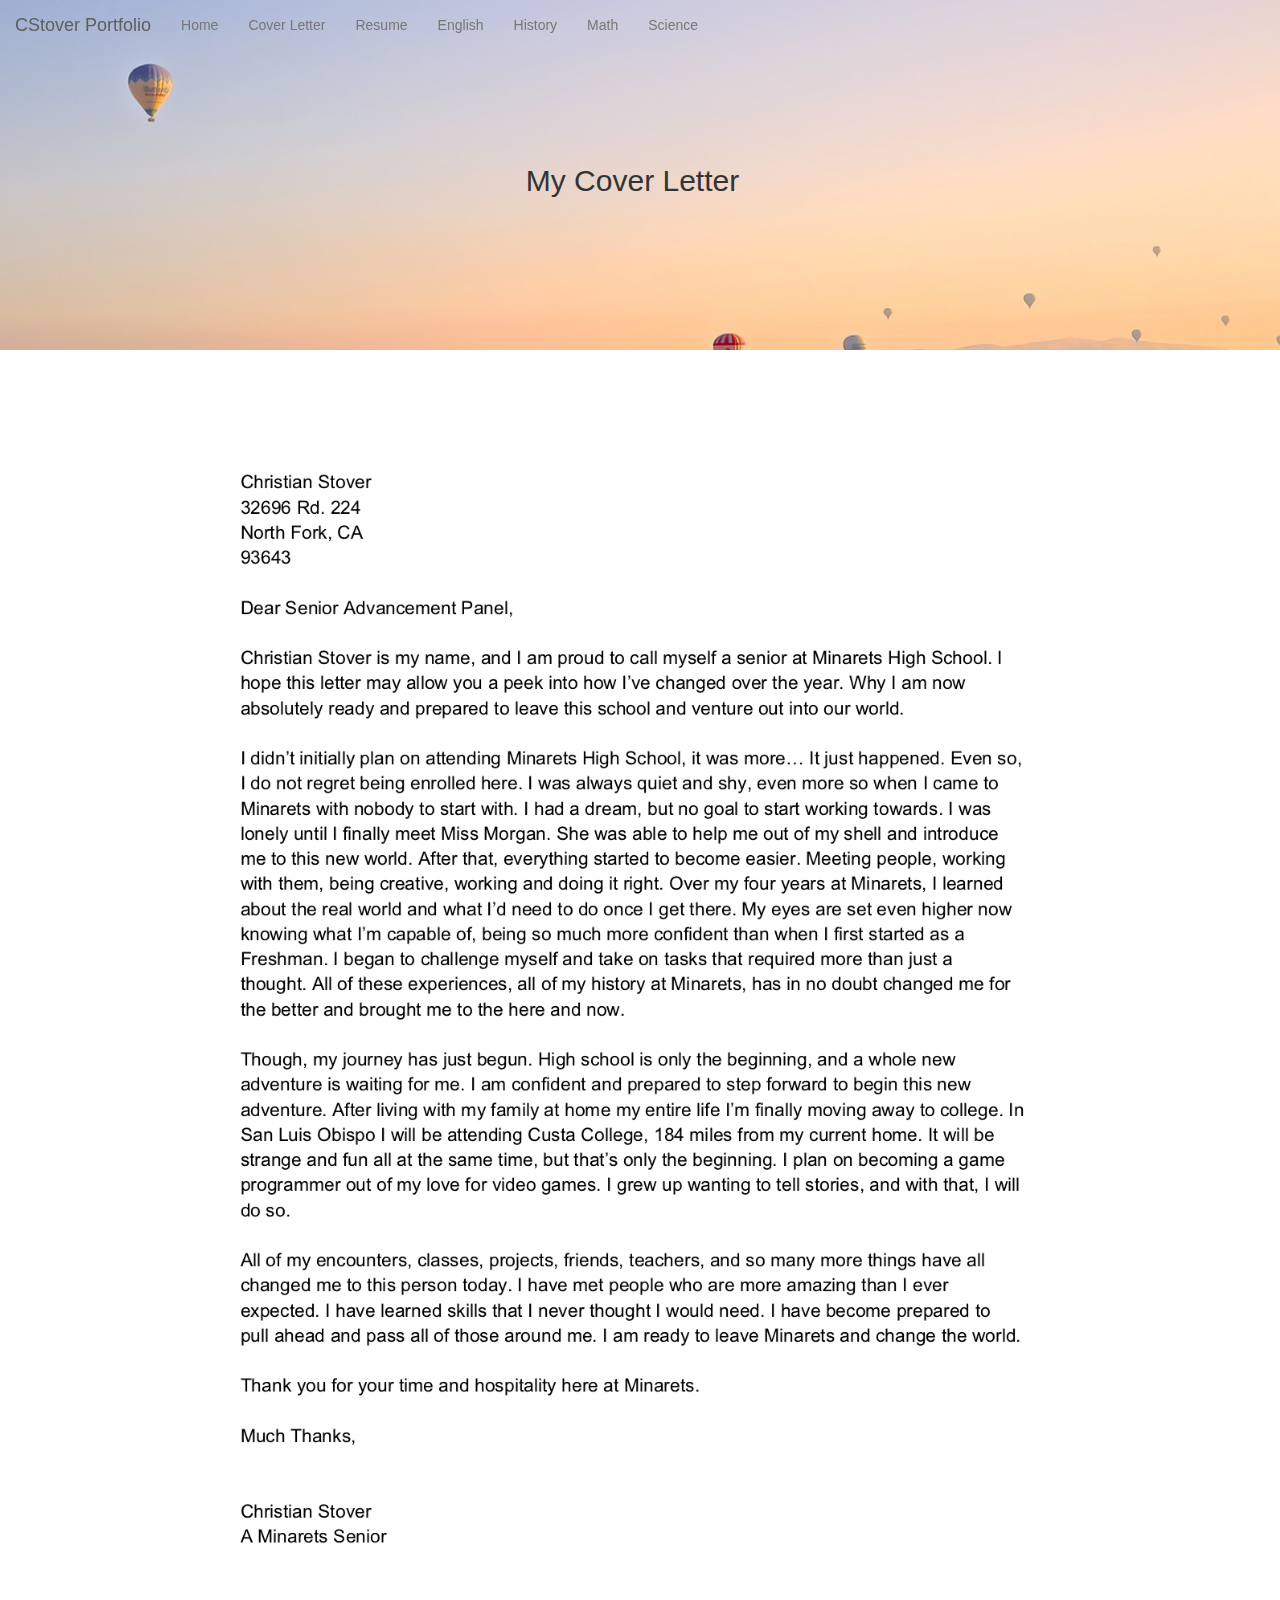
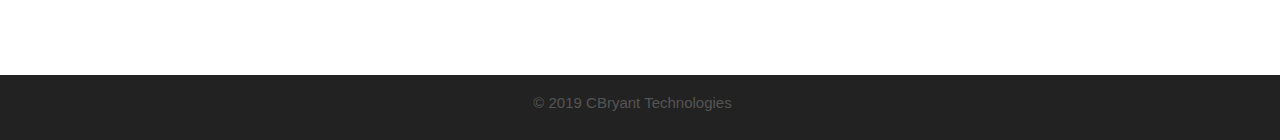
==== cover-letter.html @ 652154ef "Home and Letter, all pages" ====
<!DOCTYPE html>
<html lang="en">
  <head>
    <meta charset="utf-8">
    <meta http-equiv="X-UA-Compatible" content="IE=edge">
    <meta name="viewport" content="width=device-width, initial-scale=1">
    <!-- The above 3 meta tags *must* come first in the head; any other head content must come *after* these tags -->
    <title>CS Portfolio</title>

    <!-- Fonts -->
    <link href='https://fonts.googleapis.com/css?family=Ubuntu:400,400italic,700|Raleway:400,400italic,700|Quicksand:400,700' rel='stylesheet' type='text/css'>

    <!-- Font Awesome -->
    <link rel="stylesheet" href="font-awesome-4.6.3/css/font-awesome.min.css">

    <!-- Bootstrap -->
    <link href="css/bootstrap.min.css" rel="stylesheet">
    <link rel="stylesheet" href="css/cover-letter.css">

    <!-- HTML5 shim and Respond.js for IE8 support of HTML5 elements and media queries -->
    <!-- WARNING: Respond.js doesn't work if you view the page via file:// -->
    <!--[if lt IE 9]>
      <script src="https://oss.maxcdn.com/html5shiv/3.7.2/html5shiv.min.js"></script>
      <script src="https://oss.maxcdn.com/respond/1.4.2/respond.min.js"></script>
    <![endif]-->
  </head>
  <body>

    <!-- Nav -->
    <nav class="navbar navbar-default navbar-fixed-top navigation">
      <div class="container-fluid">
        <!-- Brand and toggle get grouped for better mobile display -->
        <div class="navbar-header">
          <button type="button" class="navbar-toggle collapsed" data-toggle="collapse" data-target="#bs-example-navbar-collapse-1" aria-expanded="false">
            <span class="sr-only">Toggle navigation</span>
            <span class="icon-bar"></span>
            <span class="icon-bar"></span>
            <span class="icon-bar"></span>
          </button>
          <a class="navbar-brand" href="index.html">CStover Portfolio</a>
        </div>

        <!-- Collect the nav links, forms, and other content for toggling -->
        <div class="collapse navbar-collapse" id="bs-example-navbar-collapse-1">
          <ul class="nav navbar-nav">
            <li><a href="index.html">Home</a></li>
            <li><a href="cover-letter.html">Cover Letter</a></li>
            <li><a href="resume.html">Resume</a></li>
            <li><a href="english.html">English</a></li>
            <li><a href="history.html">History</a></li>
            <li><a href="math.html">Math</a></li>
            <li><a href="science.html">Science</a></li>
          </ul>
        </div><!-- /.navbar-collapse -->
      </div><!-- /.container-fluid -->
    </nav>
    <!-- Nav End -->

    <!-- Hero -->
    <div id="hero" class="img-responsive">
      <div class="row">
        <div class="col-sm-6 col-sm-offset-3 quote-box">
          <h2>My Cover Letter</h2>
        </div>
      </div>
    </div>
    <!-- Hero End -->

    <!-- Home Page -->
    <div id="homeMe">
      <div class="row">
        <div class="col-sm-12 letter-box">
          <img src="img/SAP-Cover-Letter.jpg" class="col-sm-10 col-sm-offset-1 letter">
        </div>
      </div>
    </div>
    <!-- Home Page End -->

    <!-- Footer -->
    <footer class="row">
      <div class="col-sm-12">
        <h3>&copy; 2019 CBryant Technologies</h3>
      </div>
    </footer>




    <!-- jQuery (necessary for Bootstrap's JavaScript plugins) -->
    <script src="https://ajax.googleapis.com/ajax/libs/jquery/1.11.3/jquery.min.js"></script>
    <!-- Include all compiled plugins (below), or include individual files as needed -->
    <script src="js/bootstrap.min.js"></script>
  </body>
</html>
---- css/cover-letter.css ----
/* Fonts */



/* Nav */

.navigation{
  background-color: rgba(0,0,0,0);
  border: none;
}

/* Hero */

#hero{
  background-image: url("../img/cover-letter-hero.jpeg");
  background-attachment: fixed;
  background-size: cover;
  background-position: center;
  min-height: 350px;
}

#hero h2{
  text-align: center;
  position: relative;
  top: 40px;
}

.quote-box{
  padding-top: 8%;
}

/* Cover Letter */

.letter{
  /*width: 75%;*/
}

/* Footer */

footer{
  height: 65px;
  background-color: #222;
}

footer h3{
  text-align: center;
  color: #555;
  font-size: 15px;
}
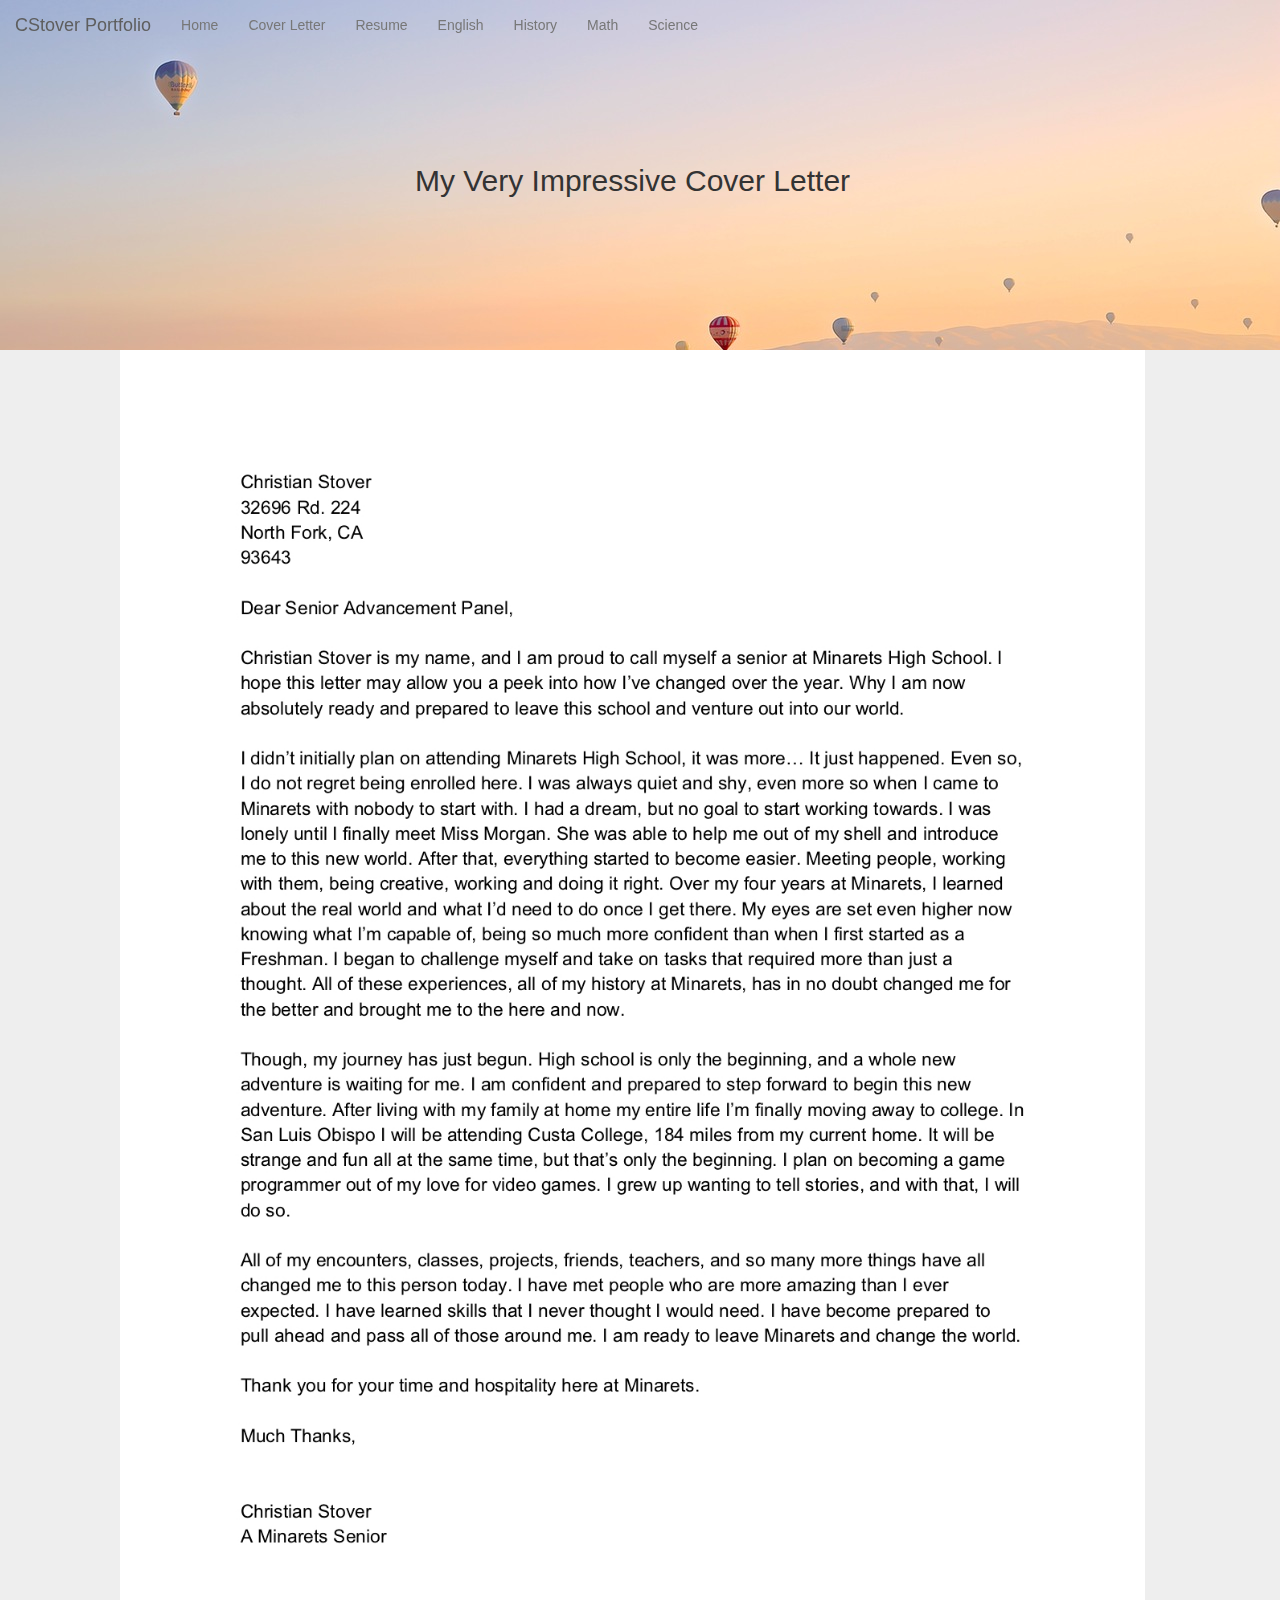
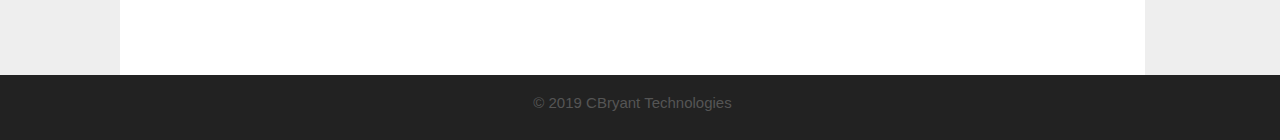
==== commit 5a91791e: "Resume and English pages" ====
--- a/cover-letter.html
+++ b/cover-letter.html
@@ -6,6 +6,9 @@
     <meta name="viewport" content="width=device-width, initial-scale=1">
     <!-- The above 3 meta tags *must* come first in the head; any other head content must come *after* these tags -->
     <title>CS Portfolio</title>
+
+    <!-- Favicon Logo -->
+    <link rel="icon" href="img/minarets-favicon-logo.png">
 
     <!-- Fonts -->
     <link href='https://fonts.googleapis.com/css?family=Ubuntu:400,400italic,700|Raleway:400,400italic,700|Quicksand:400,700' rel='stylesheet' type='text/css'>
@@ -60,7 +63,7 @@
     <div id="hero" class="img-responsive">
       <div class="row">
         <div class="col-sm-6 col-sm-offset-3 quote-box">
-          <h2>My Cover Letter</h2>
+          <h2>My Very Impressive Cover Letter</h2>
         </div>
       </div>
     </div>
--- a/css/cover-letter.css
+++ b/css/cover-letter.css
@@ -13,9 +13,9 @@
 
 #hero{
   background-image: url("../img/cover-letter-hero.jpeg");
-  background-attachment: fixed;
+  background-attachment: scroll;
   background-size: cover;
-  background-position: center;
+  background-position: top;
   min-height: 350px;
 }
 
@@ -31,8 +31,8 @@
 
 /* Cover Letter */
 
-.letter{
-  /*width: 75%;*/
+.letter-box{
+  background-color: #eee;
 }
 
 /* Footer */
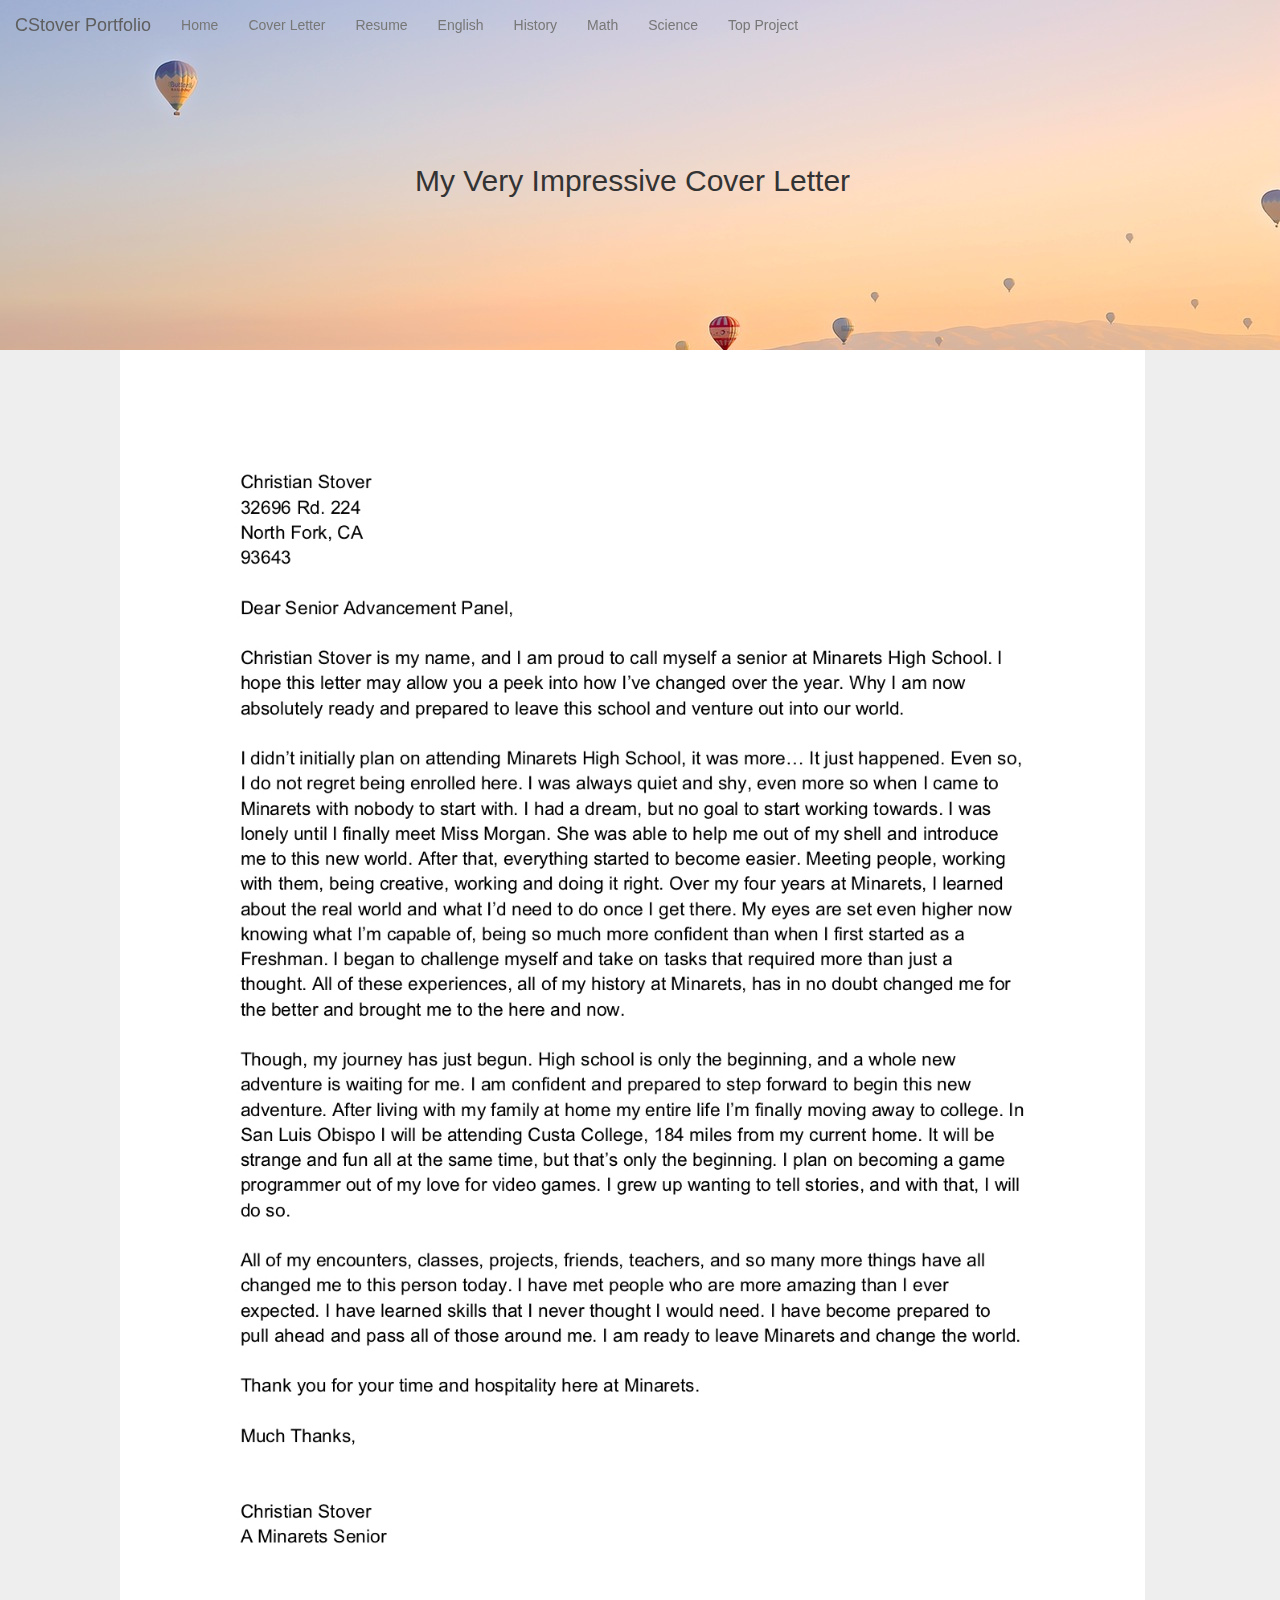
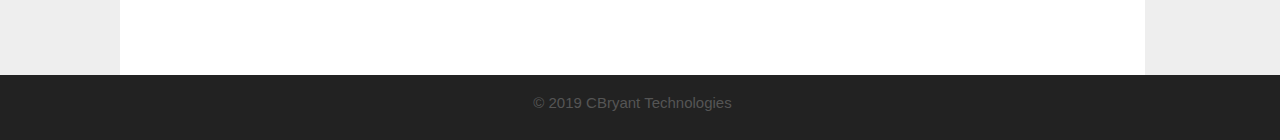
==== commit 87fdc681: "Added Top Project Page" ====
--- a/cover-letter.html
+++ b/cover-letter.html
@@ -53,6 +53,7 @@
             <li><a href="history.html">History</a></li>
             <li><a href="math.html">Math</a></li>
             <li><a href="science.html">Science</a></li>
+            <li><a href="top-project.html">Top Project</a></li>
           </ul>
         </div><!-- /.navbar-collapse -->
       </div><!-- /.container-fluid -->
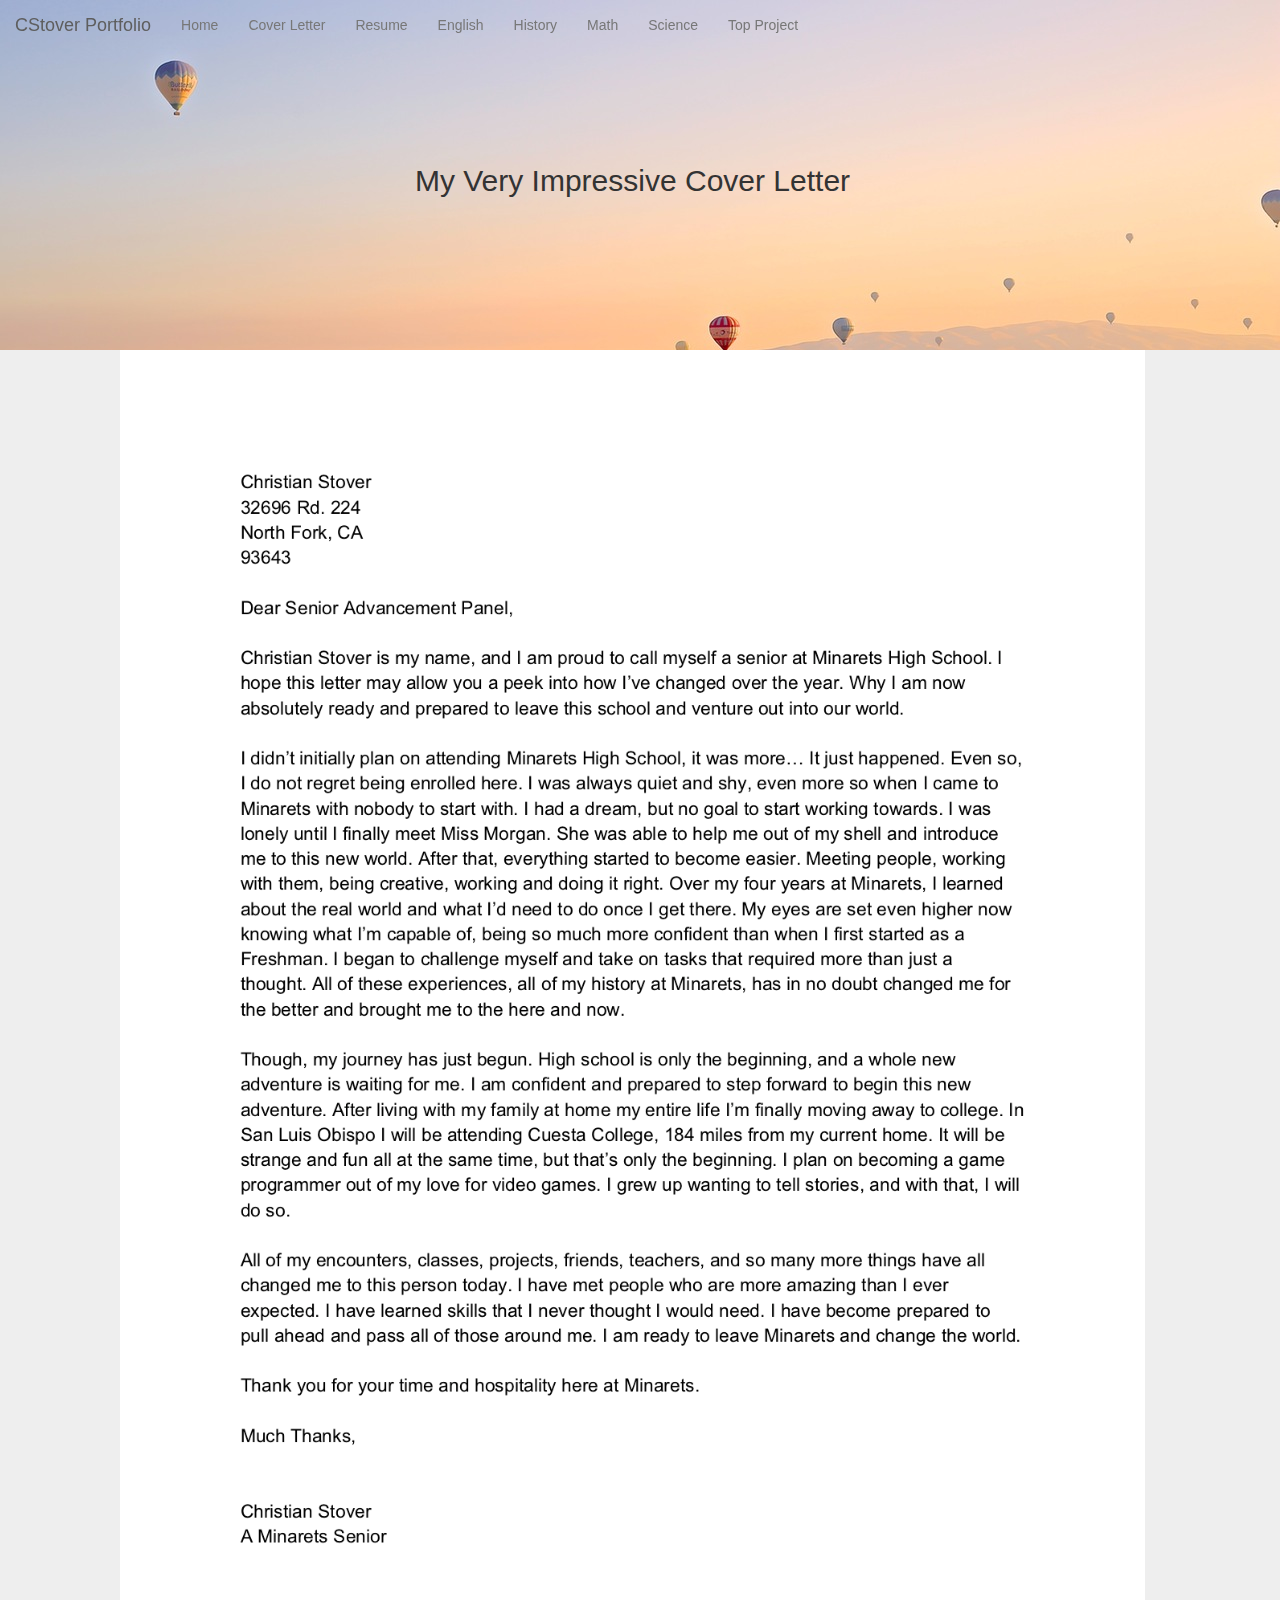
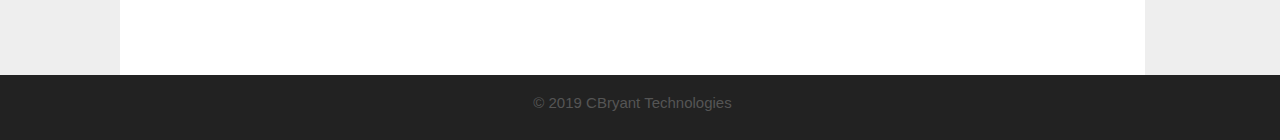
==== commit df69adf4: "Fixed mispelling in cover letter" ====
--- a/cover-letter.html
+++ b/cover-letter.html
@@ -74,7 +74,7 @@
     <div id="homeMe">
       <div class="row">
         <div class="col-sm-12 letter-box">
-          <img src="img/SAP-Cover-Letter.jpg" class="col-sm-10 col-sm-offset-1 letter">
+          <img src="img/SAP-Cover-Letter.png" class="col-sm-10 col-sm-offset-1 letter">
         </div>
       </div>
     </div>
